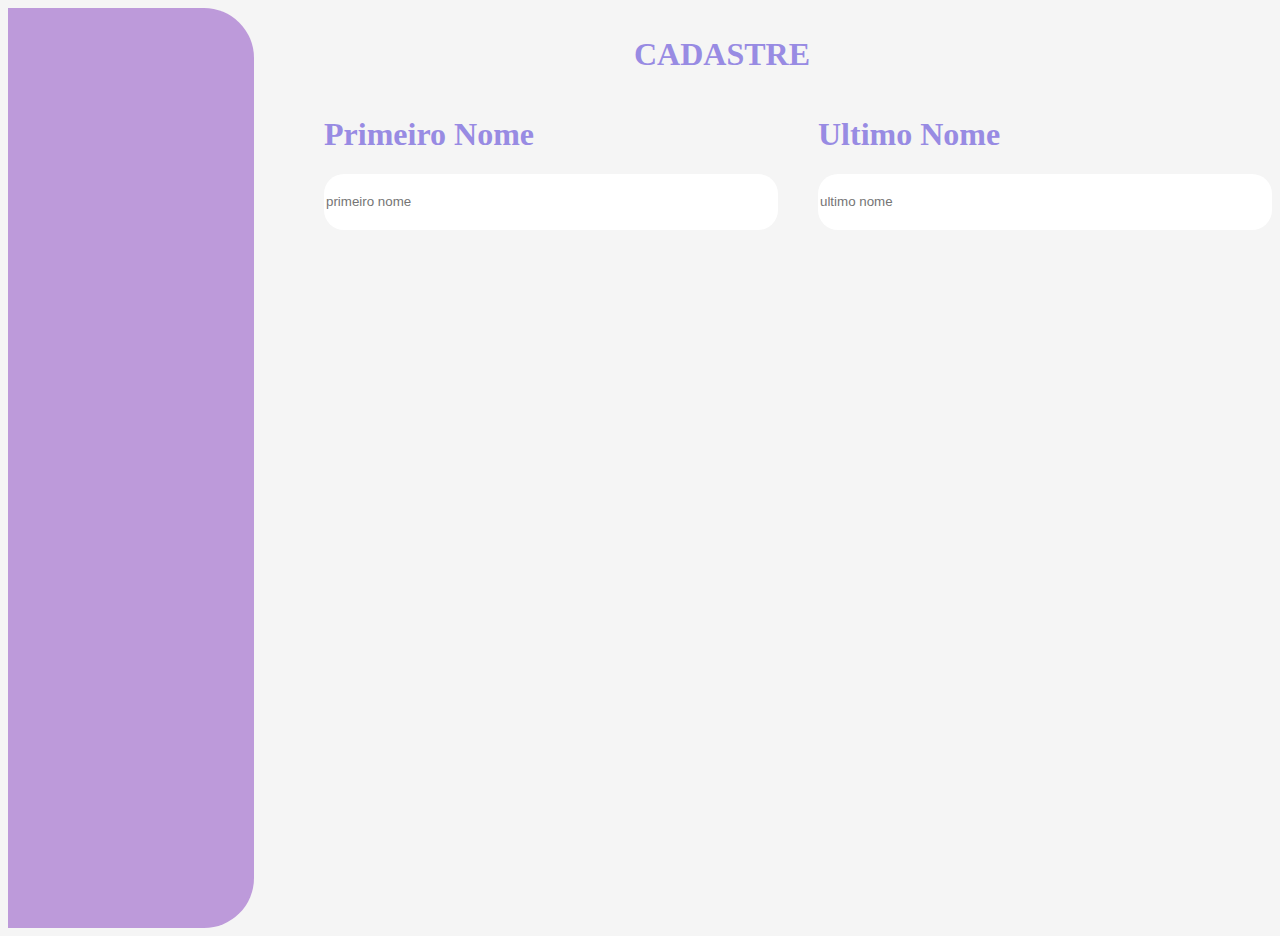
==== cadastre/index.html @ 51fd1b77 "TROCA DE CODIGO" ====
<!DOCTYPE html>
<html lang="en">
<head>
    <meta charset="UTF-8">
    <meta http-equiv="X-UA-Compatible" content="IE=edge">
    <meta name="viewport" content="width=device-width, initial-scale=1.0">
    <link rel="stylesheet" href="style.css">
    <title>cadastrar-se</title>
</head>
<body>
<div class="d-geral">
    <div class="d-colors">
        
    </div>

    <div class="d-words">
        <div  class="cadastre">
            <h1 id="cadastre-p"><strong>CADASTRE</strong></h1>
            <div class="prg">
                <div class="cpn">
                    <label for="primeiro nome"><h1 id="PN">Primeiro Nome</h1></label>
                    <input type="text" name="primeiro nome" placeholder="primeiro nome">
                </div>
                <div class="cun">
                  <label for="Ultimo Nome"><h1 id="UN">Ultimo Nome</h1></label>
                  <input type="text" name="ultimo nome" placeholder="ultimo nome">  

                </div>
                
            </div>
            

        </div>
    </div>
   
</div>

</body>
</html>
---- cadastre/style.css ----
body{
background-color: whitesmoke;  

}

.d-geral{
display: flex;
border-radius: 30px;

}
.d-words{
 background-color: whitesmoke;
 width:1100px ;   
 border-top-right-radius: -30px;
}
.d-colors{

    background-color: rgb(189, 154, 218);
    width: 480px;
    border-bottom-right-radius: 50px;
    border-top-right-radius: 50px;
    height: 920px;
    
}
#cadastre-p{
color: rgb(152, 139, 227);
justify-content: center;
margin-left:380px ;
margin-top:28px ;

}

input{
border-radius: 20px;
 border: none; 
 height: 40pt;
 width: 450px;
}

h1{
    color: rgb(152, 139, 227);    
}
.prg{
 display: flex;
 margin-left: 70px;   
}
.cpn{

}

.cun{
margin-left: 40px;
}
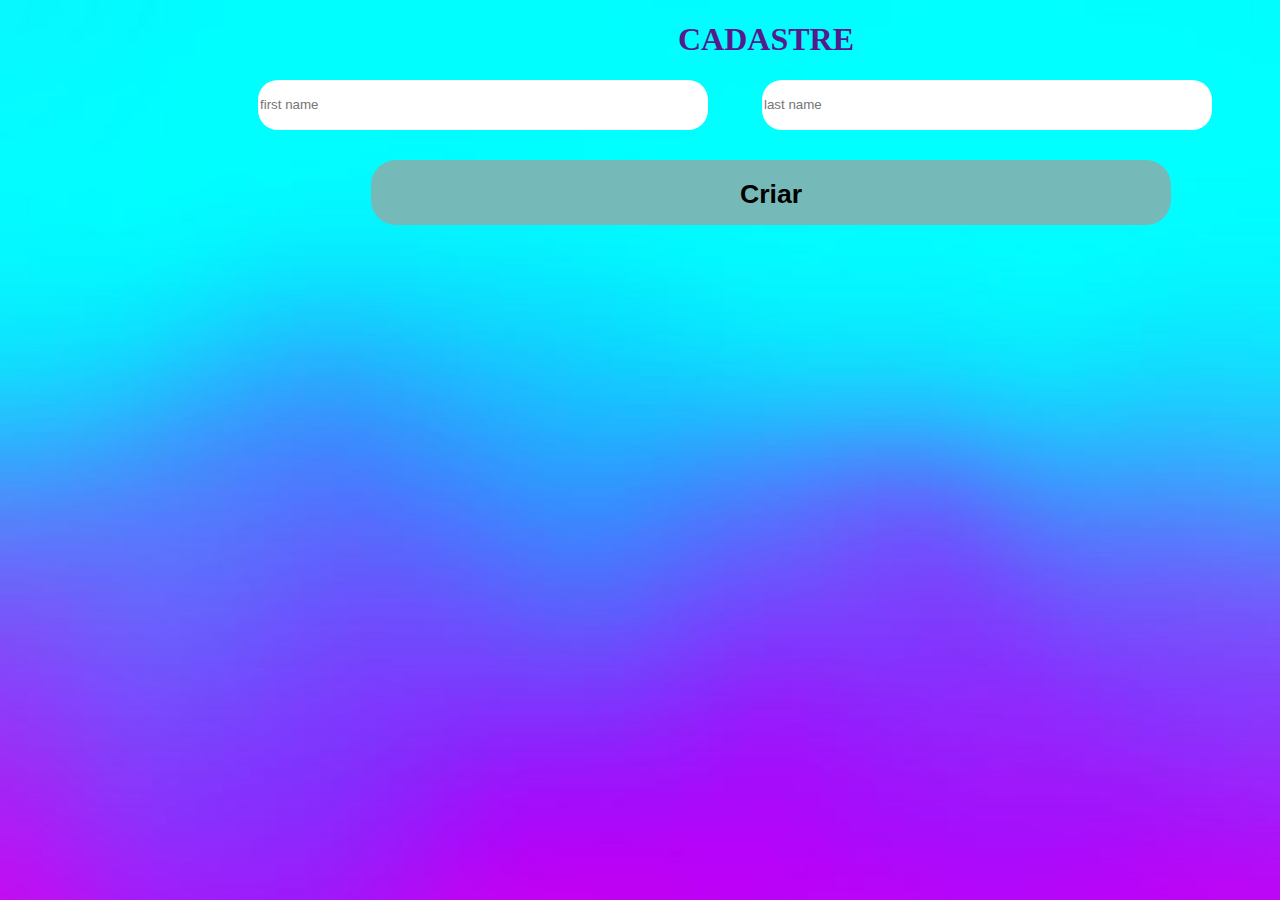
==== commit b332e3d5: "melhoria01" ====
--- a/cadastre/index.html
+++ b/cadastre/index.html
@@ -8,32 +8,19 @@
     <title>cadastrar-se</title>
 </head>
 <body>
-<div class="d-geral">
-    <div class="d-colors">
-        
+    <a href=""><h1 id="pc">CADASTRE</h1></a>
+    
+    <div id="in-01">
+     <label for="name"></label>  
+     <input type="text" name="pn"  placeholder="first name"> 
+     <input type="text" name="ln" placeholder="last name
+     " id="fn">
     </div>
 
-    <div class="d-words">
-        <div  class="cadastre">
-            <h1 id="cadastre-p"><strong>CADASTRE</strong></h1>
-            <div class="prg">
-                <div class="cpn">
-                    <label for="primeiro nome"><h1 id="PN">Primeiro Nome</h1></label>
-                    <input type="text" name="primeiro nome" placeholder="primeiro nome">
-                </div>
-                <div class="cun">
-                  <label for="Ultimo Nome"><h1 id="UN">Ultimo Nome</h1></label>
-                  <input type="text" name="ultimo nome" placeholder="ultimo nome">  
 
-                </div>
-                
-            </div>
-            
-
-        </div>
-    </div>
-   
-</div>
-
+    <div id=""></div>
+    <div id=""></div>
+    <div id=""></div>
+    <button name="criar"><h1>Criar</h1></button>
 </body>
 </html>--- a/cadastre/style.css
+++ b/cadastre/style.css
@@ -1,53 +1,40 @@
 body{
-background-color: whitesmoke;  
+background-image: url(../ft.img/fafa4da1f235dc785e16b1d77d3b8119.jpg);
+background-repeat: no-repeat;
+background-size: cover;
+}
+#pc{
+margin-left:670px ;   
 
 }
-
-.d-geral{
-display: flex;
-border-radius: 30px;
+a:link{
+  text-decoration: none;  
+}
+a:hover{
+ color: aliceblue;
+ text-decoration: none;
 
 }
-.d-words{
- background-color: whitesmoke;
- width:1100px ;   
- border-top-right-radius: -30px;
-}
-.d-colors{
-
-    background-color: rgb(189, 154, 218);
-    width: 480px;
-    border-bottom-right-radius: 50px;
-    border-top-right-radius: 50px;
-    height: 920px;
-    
-}
-#cadastre-p{
-color: rgb(152, 139, 227);
-justify-content: center;
-margin-left:380px ;
-margin-top:28px ;
-
+button{
+ width: 800px;
+ height: 65px;   
+ border-radius: 25px;
+ background-color:rgb(118, 185, 185);
+ border: none;
+ margin-left: 363px;
 }
 
 input{
 border-radius: 20px;
- border: none; 
- height: 40pt;
- width: 450px;
+border: none;
+width: 450px;
+height: 50px;
+margin-bottom: 30px; 
+box-sizing: border-box; 
+margin-left: 50px;    
 }
 
-h1{
-    color: rgb(152, 139, 227);    
-}
-.prg{
- display: flex;
- margin-left: 70px;   
-}
-.cpn{
-
+#in-01{
+margin-left:200px ;    
 }
 
-.cun{
-margin-left: 40px;
-}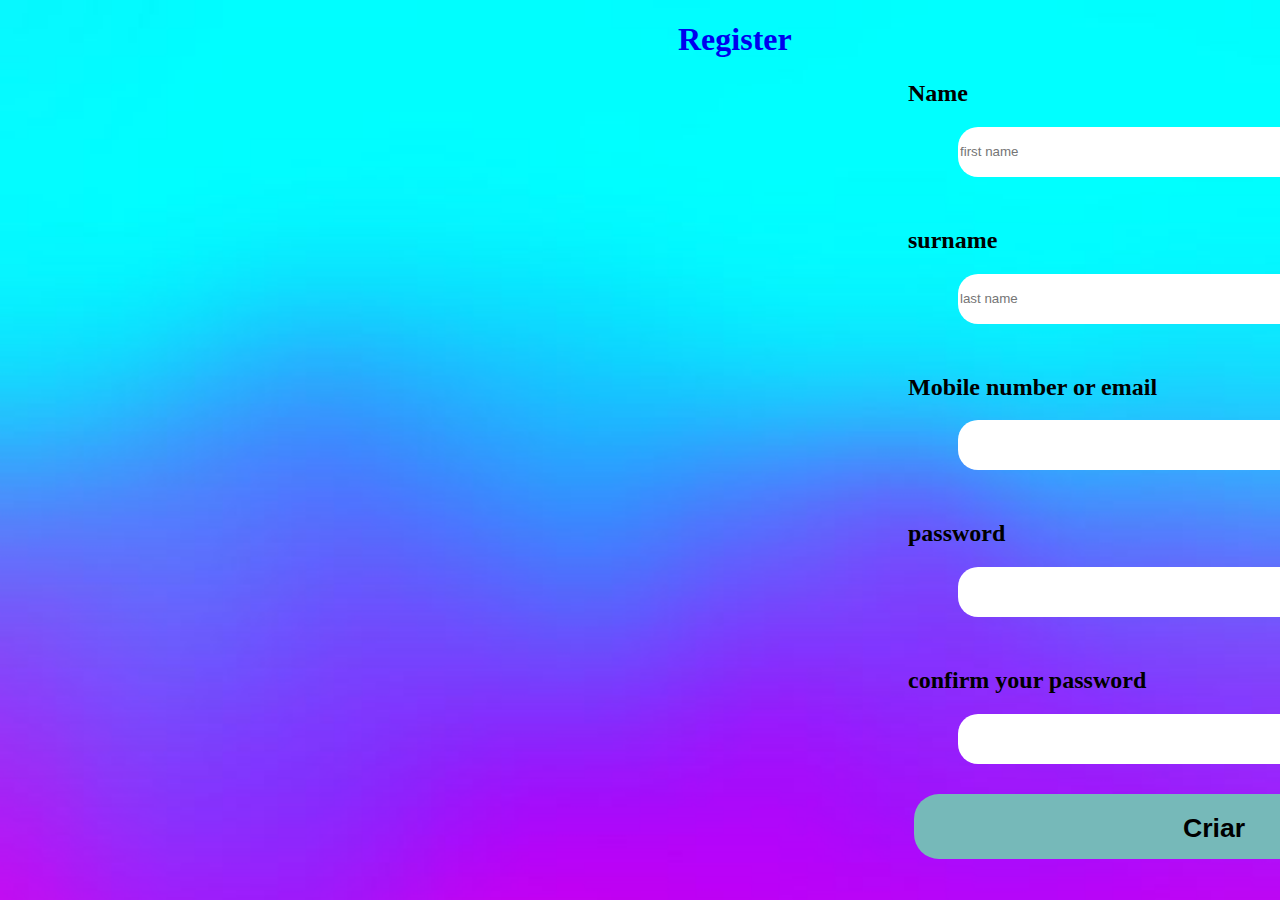
==== commit 04c2969c: "register muança de </>" ====
--- a/cadastre/index.html
+++ b/cadastre/index.html
@@ -8,19 +8,22 @@
     <title>cadastrar-se</title>
 </head>
 <body>
-    <a href=""><h1 id="pc">CADASTRE</h1></a>
-    
-    <div id="in-01">
-     <label for="name"></label>  
-     <input type="text" name="pn"  placeholder="first name"> 
-     <input type="text" name="ln" placeholder="last name
-     " id="fn">
-    </div>
 
+    <a href="C:\meus projectos\informatica\git e github\GitHub\WORKING-IN-HOUSE\cadastre\index.html"><h1 id="pc">Register</h1></a>
 
-    <div id=""></div>
-    <div id=""></div>
-    <div id=""></div>
+     <div class="tot">  
+    <label for="name"><h2>Name</h2></label>  
+    <input type="text" name="pn"  placeholder="first name">   
+    <label for="surname"><h2>surname</h2></label>  
+    <input type="text" name="ln" placeholder="last name" id="fn">
+    <label for="gmail"><h2>Mobile number or email</h2></label>
+    <input type="text" name="GMAIL" id="" placeholder=""> 
+    <label for="password"><h2>password</h2></label>  
+    <input type="text">
+    <label for="c-password"><h2> confirm your password</h2></label>
+    <input type="text">   
     <button name="criar"><h1>Criar</h1></button>
+
+     </div>
 </body>
 </html>--- a/cadastre/style.css
+++ b/cadastre/style.css
@@ -16,12 +16,12 @@
 
 }
 button{
- width: 800px;
+ width: 600px;
  height: 65px;   
  border-radius: 25px;
  background-color:rgb(118, 185, 185);
  border: none;
- margin-left: 363px;
+ margin-left: 6px;
 }
 
 input{
@@ -35,6 +35,17 @@
 }
 
 #in-01{
-margin-left:200px ;    
+margin-left:200px ; 
+ display: flex;
 }
+#in-02{
+  margin-left:200px ;  
+}
+label{
 
+}
+.tot{
+  margin-left:900px ;  
+  display: block;
+  }
+
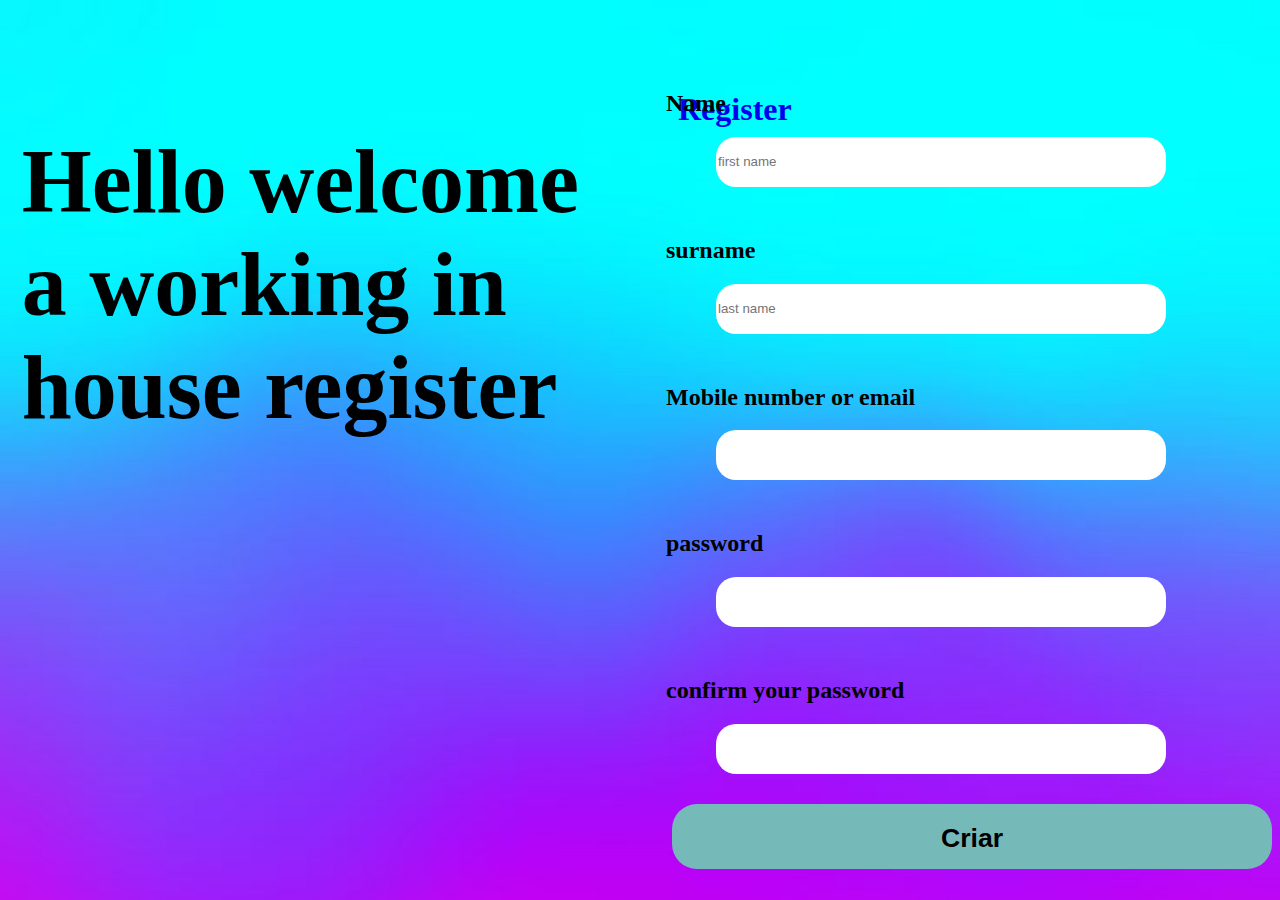
==== commit f7c39b56: "melhoria no codicofont" ====
--- a/cadastre/index.html
+++ b/cadastre/index.html
@@ -7,10 +7,24 @@
     <link rel="stylesheet" href="style.css">
     <title>cadastrar-se</title>
 </head>
+
+
+
 <body>
 
-    <a href="C:\meus projectos\informatica\git e github\GitHub\WORKING-IN-HOUSE\cadastre\index.html"><h1 id="pc">Register</h1></a>
+    <header>
+        <a href="C:\meus projectos\informatica\git e github\GitHub\WORKING-IN-HOUSE\cadastre\index.html"><h1 id="pc">Register</h1></a>
+    </header>
 
+    <div id="word">
+      <h1>
+    Hello welcome
+    a working in house
+    register
+      </h1>  
+
+    </div>    
+ 
      <div class="tot">  
     <label for="name"><h2>Name</h2></label>  
     <input type="text" name="pn"  placeholder="first name">   
--- a/cadastre/style.css
+++ b/cadastre/style.css
@@ -2,6 +2,8 @@
 background-image: url(../ft.img/fafa4da1f235dc785e16b1d77d3b8119.jpg);
 background-repeat: no-repeat;
 background-size: cover;
+display: flex;
+margin-top: 70px;
 }
 #pc{
 margin-left:670px ;   
@@ -45,7 +47,11 @@
 
 }
 .tot{
-  margin-left:900px ;  
+  margin-left:75px ;  
   display: block;
   }
+  #word{
+  font-size: 45px; 
+  margin-left: -770px;
+  }
 
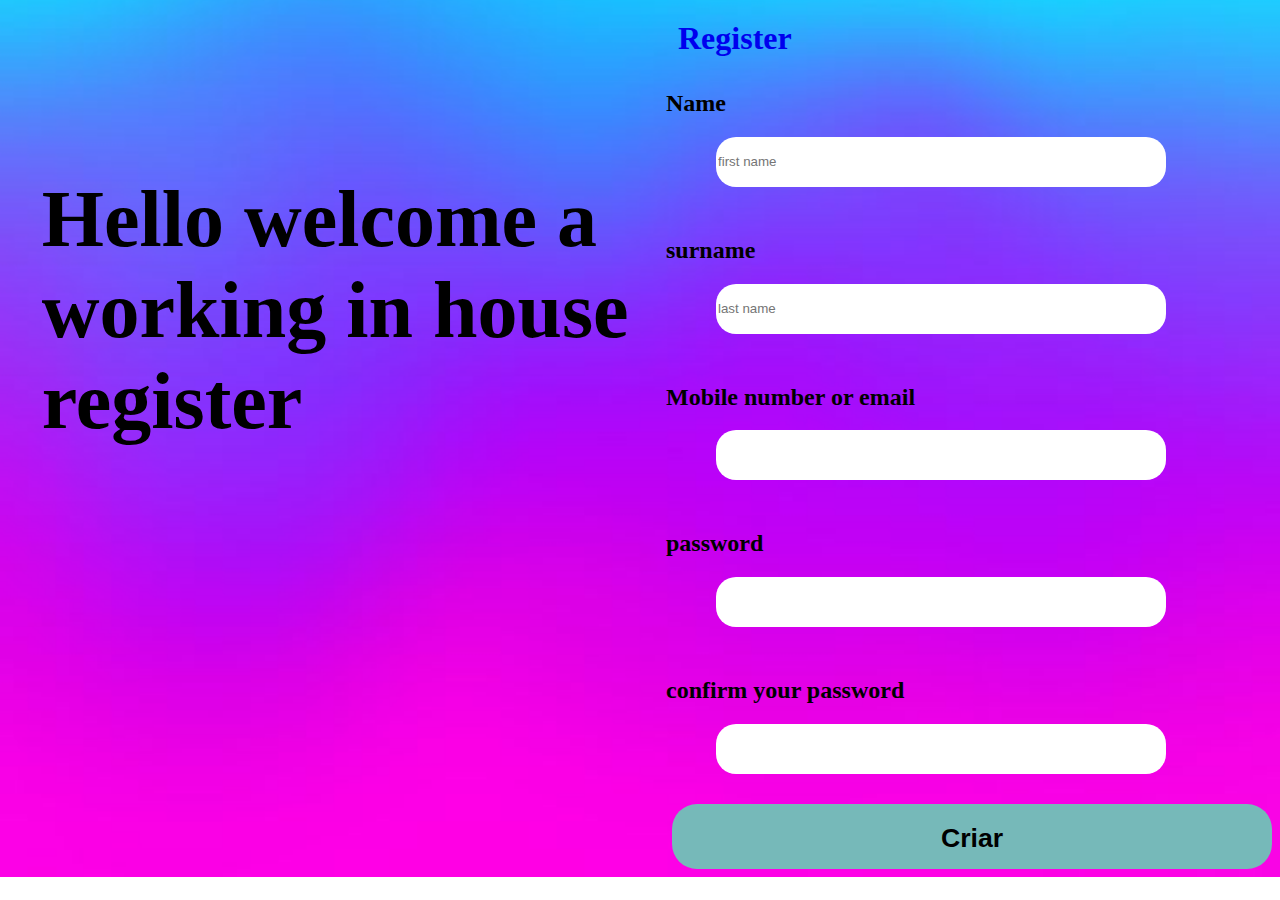
==== commit 7be8b9c0: "melhoria da word do resgister" ====
--- a/cadastre/index.html
+++ b/cadastre/index.html
@@ -5,7 +5,7 @@
     <meta http-equiv="X-UA-Compatible" content="IE=edge">
     <meta name="viewport" content="width=device-width, initial-scale=1.0">
     <link rel="stylesheet" href="style.css">
-    <title>cadastrar-se</title>
+    <title>RESISTER</title>
 </head>
 
 
@@ -15,6 +15,8 @@
     <header>
         <a href="C:\meus projectos\informatica\git e github\GitHub\WORKING-IN-HOUSE\cadastre\index.html"><h1 id="pc">Register</h1></a>
     </header>
+
+    <div class="union">
 
     <div id="word">
       <h1>
@@ -39,5 +41,7 @@
     <button name="criar"><h1>Criar</h1></button>
 
      </div>
+
+    </div>
 </body>
 </html>--- a/cadastre/style.css
+++ b/cadastre/style.css
@@ -2,11 +2,13 @@
 background-image: url(../ft.img/fafa4da1f235dc785e16b1d77d3b8119.jpg);
 background-repeat: no-repeat;
 background-size: cover;
+background-position: bottom;
 display: flex;
 margin-top: 70px;
 }
 #pc{
-margin-left:670px ;   
+margin-left:670px ; 
+margin-top: -50px;  
 
 }
 a:link{
@@ -35,23 +37,16 @@
 box-sizing: border-box; 
 margin-left: 50px;    
 }
-
-#in-01{
-margin-left:200px ; 
- display: flex;
-}
-#in-02{
-  margin-left:200px ;  
-}
-label{
-
-}
 .tot{
-  margin-left:75px ;  
+ 
   display: block;
   }
   #word{
-  font-size: 45px; 
-  margin-left: -770px;
+  font-size: 40px; 
+  margin-top: 50px;  
   }
+.union{
+display: flex;
+margin-left: -750px;
 
+}
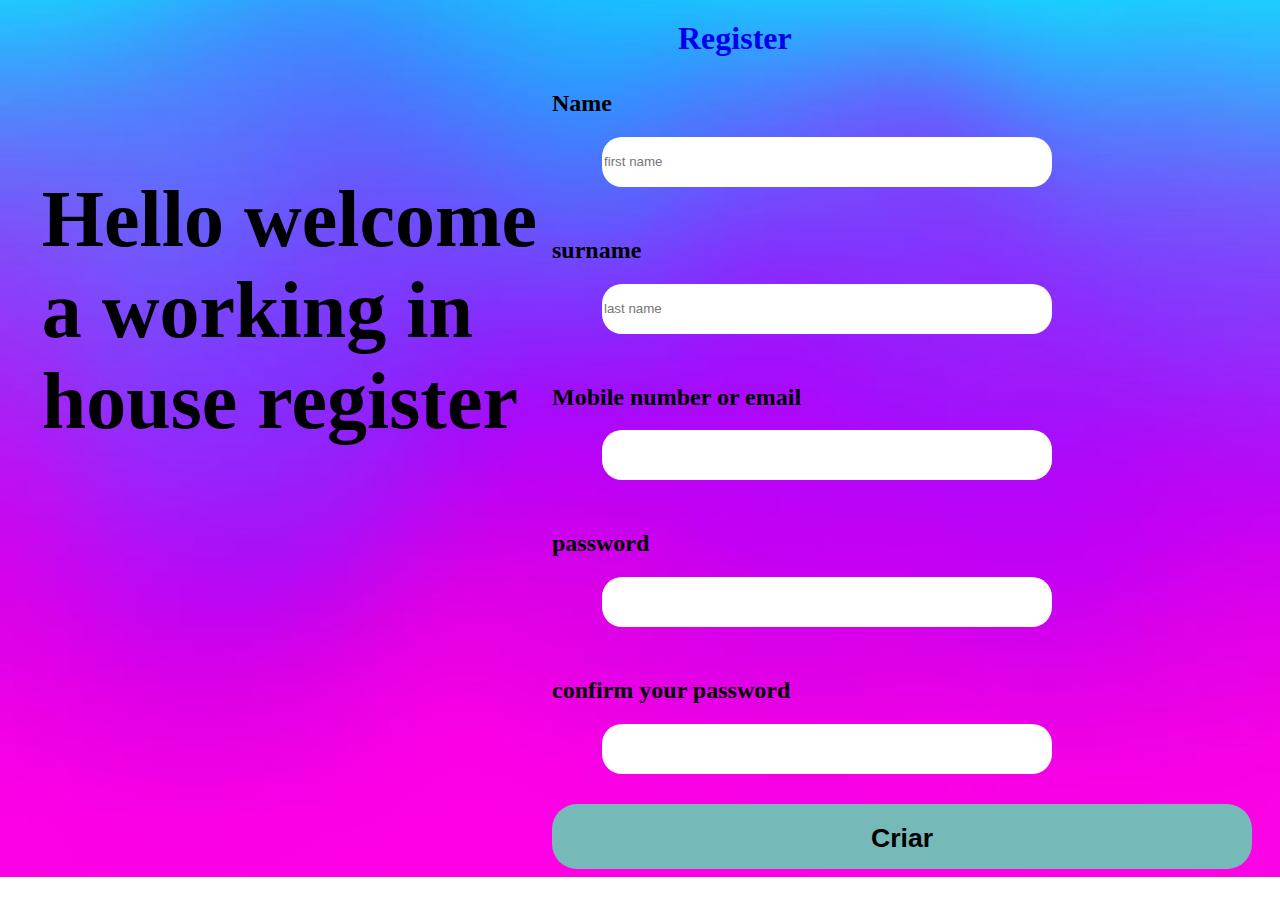
==== commit ecdde8e1: "melhorada no js" ====
--- a/cadastre/index.html
+++ b/cadastre/index.html
@@ -35,13 +35,16 @@
     <label for="gmail"><h2>Mobile number or email</h2></label>
     <input type="text" name="GMAIL" id="" placeholder=""> 
     <label for="password"><h2>password</h2></label>  
-    <input type="text">
+    <input type="password">
     <label for="c-password"><h2> confirm your password</h2></label>
-    <input type="text">   
+    <input type="password">   
     <button name="criar"><h1>Criar</h1></button>
 
      </div>
 
     </div>
+
+
+    <script src="index.js"></script>
 </body>
 </html>--- a/cadastre/style.css
+++ b/cadastre/style.css
@@ -20,12 +20,12 @@
 
 }
 button{
- width: 600px;
+ width: 700px;
  height: 65px;   
  border-radius: 25px;
  background-color:rgb(118, 185, 185);
  border: none;
- margin-left: 6px;
+ margin-right: 20px;
 }
 
 input{
@@ -50,3 +50,47 @@
 margin-left: -750px;
 
 }
+@media(max-width:480px){
+
+ 
+  .union{
+    margin-left: -45px;
+    display: inline-block;
+    display: block;
+  }
+  button{
+    width:330px ;
+    height: 60px;
+    margin-left: 35px;
+  }
+
+  input{
+    border-radius: 20px;
+    border: none;
+    width: 300px;
+    height: 45px;
+    margin-bottom: 17px; 
+    box-sizing: border-box; 
+    margin-left: 50px;    
+    }
+    #word{
+      font-size: 20px; 
+      margin-top: 40px;  
+      margin-right: -25px;
+      display: inline-block;
+      }
+
+      #pc{
+        margin-left:60px ; 
+        margin-top: -40px;  
+        justify-content: center;
+        margin-right: -100px;
+        
+        }
+        body{
+          background-position: center;
+          justify-content: center;
+        }
+       
+        
+}
